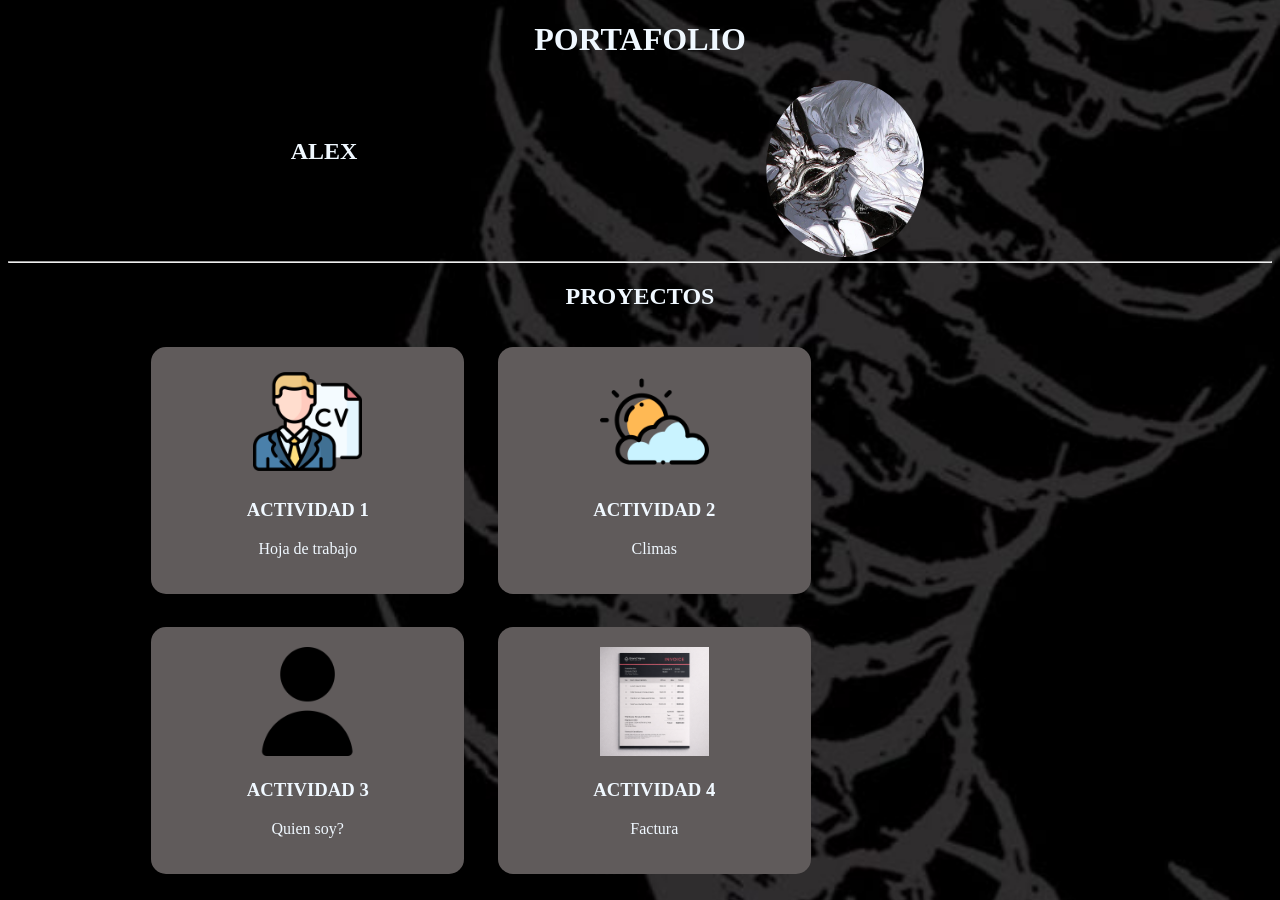
==== index.html @ b8ab176e "Subo proyecto completo limpio" ====
<!DOCTYPE html>
<html lang="en">
<head>
    <meta charset="UTF-8">
    <meta name="viewport" content="width=device-width, initial-scale=1.0">
    <title>PORTAFOLIO</title>
    <link rel="stylesheet" href="./style.css">
</head>
<body>
    <h1>PORTAFOLIO</h1>
    <nav class="derecha">
    <h2>ALEX</h2>
    </nav>
    <nav class="izquierda">
        <img src="imagenes/img.espacio.jpg" alt="portafolio_alex">
    </nav>
    <hr>
    <section class="actividades">
    <h2>PROYECTOS</h2>

    <nav>
            <a href="./Hoja de vida/perfil.HTML">
        <img src="imagenes/img.hoja de trabajo.png" alt="portafolio_alex">
        <h3>ACTIVIDAD 1</h3>
        <p>Hoja de trabajo</p>
    
        </a>

    </nav>
    <nav>
                <a href="./Clima/ejercicio.html">
        <img src="imagenes/img.climaofi.png" alt="portafolio_alex">
        <h3>ACTIVIDAD 2</h3>
        <p>Climas</p>
        </a>
    </nav>
    <nav>
                <a href="./Quien soy/orgejercicio3.html">
        <img src="imagenes/img.user_icon.webp" alt="portafolio_alex">
        <h3>ACTIVIDAD 3</h3>
        <p>Quien soy?</p>
        </a>
    </nav>
    <nav>
        <a href="./Facturas/factura.html">
            <img src="imagenes/factura.png" alt="portafolio_alex">
            <h3>ACTIVIDAD 4</h3>
            <p>Factura</p>
        </a>
    </nav>
</section>
</body>
</html>
---- style.css ----
body{
    color: aliceblue;
    background-image: url(imagenes/img.kan.jpeg);
    background-size:cover;
    background-repeat: no-repeat;
    background-position: center;
    background-attachment:fixed;
}

h1,h2{
    text-align: center;
}

.derecha{
    margin-top: 3%;
    text-align: center;
    width: 50%;
    float: left;
}

.izquierda{
    width: 50%;
    float: left;
}
.izquierda img{
    margin-left: 20%;
    width: 25%;
    border-radius:50%;

}
.actividades{
    width: 80%;
    margin: auto;
    text-align: center;
}
 .actividades nav{

    width: 27%;
    padding: 20px;
    float: left;
    margin: 1.66%;
    padding: 20px;
    border-radius: 15px;
    background-color: rgb(96, 91, 91);
    transition: 0.3s;
 }

 .actividades img{
    width: 40%;
 }
 .actividades button{
    width: 35%;
    border-radius: 15%;
    padding: 2%;
    cursor:grab;

 }
 a{
    color: aliceblue;
    text-decoration: none;
 }
 .actividades nav:hover{
    transform: scale(1.13);
    background-color: rgb(60, 58, 58);
 }
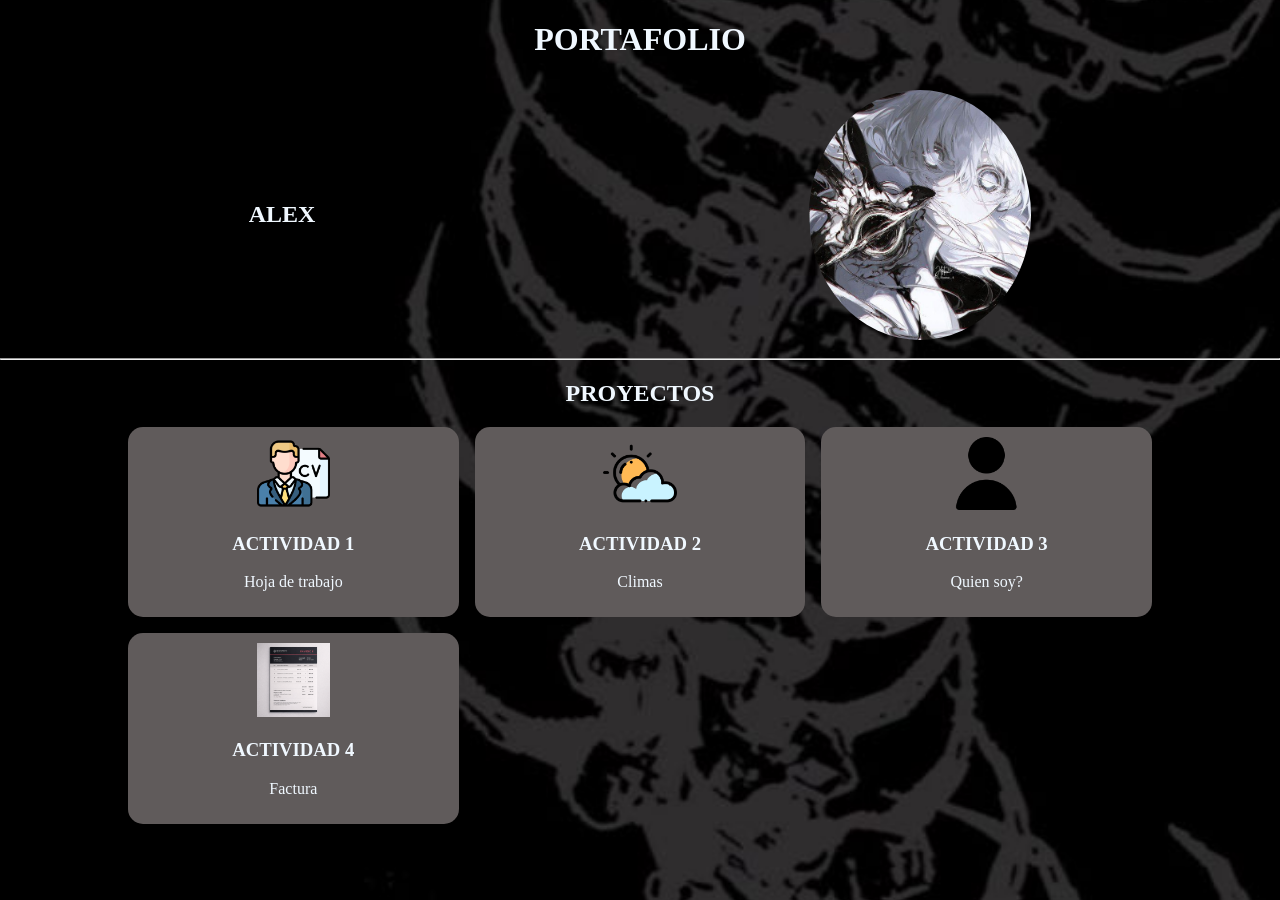
==== commit 548d7bdf: "actualizacion" ====
--- a/index.html
+++ b/index.html
@@ -8,46 +8,51 @@
 </head>
 <body>
     <h1>PORTAFOLIO</h1>
-    <nav class="derecha">
-    <h2>ALEX</h2>
-    </nav>
-    <nav class="izquierda">
-        <img src="imagenes/img.espacio.jpg" alt="portafolio_alex">
-    </nav>
+ 
+    <div class="perfil">
+        <nav class="derecha">
+            <h2>ALEX</h2>
+        </nav>
+        <nav class="izquierda">
+            <img src="imagenes/img.espacio.jpg" alt="portafolio_alex">
+        </nav>
+    </div>
+ 
     <hr>
+ 
     <section class="actividades">
-    <h2>PROYECTOS</h2>
-
-    <nav>
-            <a href="./Hoja de vida/perfil.HTML">
-        <img src="imagenes/img.hoja de trabajo.png" alt="portafolio_alex">
-        <h3>ACTIVIDAD 1</h3>
-        <p>Hoja de trabajo</p>
-    
-        </a>
-
-    </nav>
-    <nav>
+        <h2>PROYECTOS</h2>
+ 
+        <nav class="proyect">
+            <nav>
+                <a href="./Hoja de vida/perfil.HTML">
+                    <img src="imagenes/img.hoja de trabajo.png" alt="portafolio_alex">
+                    <h3>ACTIVIDAD 1</h3>
+                    <p>Hoja de trabajo</p>
+                </a>
+            </nav>
+            <nav>
                 <a href="./Clima/ejercicio.html">
-        <img src="imagenes/img.climaofi.png" alt="portafolio_alex">
-        <h3>ACTIVIDAD 2</h3>
-        <p>Climas</p>
-        </a>
-    </nav>
-    <nav>
+                    <img src="imagenes/img.climaofi.png" alt="portafolio_alex">
+                    <h3>ACTIVIDAD 2</h3>
+                    <p>Climas</p>
+                </a>
+            </nav>
+            <nav>
                 <a href="./Quien soy/orgejercicio3.html">
-        <img src="imagenes/img.user_icon.webp" alt="portafolio_alex">
-        <h3>ACTIVIDAD 3</h3>
-        <p>Quien soy?</p>
-        </a>
-    </nav>
-    <nav>
-        <a href="./Facturas/factura.html">
-            <img src="imagenes/factura.png" alt="portafolio_alex">
-            <h3>ACTIVIDAD 4</h3>
-            <p>Factura</p>
-        </a>
-    </nav>
-</section>
+                    <img src="imagenes/img.user_icon.webp" alt="portafolio_alex">
+                    <h3>ACTIVIDAD 3</h3>
+                    <p>Quien soy?</p>
+                </a>
+            </nav>
+            <nav>
+                <a href="./Facturas/factura.html">
+                    <img src="imagenes/factura.png" alt="portafolio_alex">
+                    <h3>ACTIVIDAD 4</h3>
+                    <p>Factura</p>
+                </a>
+            </nav>
+        </nav>
+    </section>
 </body>
 </html>
--- a/style.css
+++ b/style.css
@@ -1,66 +1,117 @@
+        body {
+            color: aliceblue;
+            background-image: url(imagenes/img.kan.jpeg);
+            background-size: cover;
+            background-position: center;
+            margin: 0;
+            padding: 0 
+        }
+ 
+        h1, h2 {
+            text-align: center;
+        }
+ 
+        .perfil {
+            width: 80%;
+            margin: auto;
+            display: flex;
+            flex-direction: row;
+            align-items: center;
+            justify-content: center;
+            gap: 10rem;
+            padding: 10px 0;
+            flex-wrap: wrap;
+        }
+ 
+        .derecha h2 {
+            margin: 0;
+        }
+ 
+        .izquierda {
+            display: flex;
+            justify-content: right;
+            align-items: right;
+        }
 
-body{
-    color: aliceblue;
-    background-image: url(imagenes/img.kan.jpeg);
-    background-size:cover;
-    background-repeat: no-repeat;
-    background-position: center;
-    background-attachment:fixed;
-}
+        .izquierda img {
+            width: 40%;
+            border-radius: 50%;
+        }
+ 
+        .actividades {
+            margin: auto;
+            text-align: center;
+        }
+ 
+        .proyect {
+            display: grid;
+            grid-template-columns: repeat(3, 1fr);
+            gap: 16px;
+            max-width: 80%;
+            margin: auto;
+        }
+ 
+       
+        .proyect nav {
+            padding: 10px;
+            border-radius: 15px;
+            background-color: rgb(96, 91, 91);
+            transition: 0.3s;
+            display: flex;
+            flex-direction: column;
+            align-items: center;
+            justify-content: center;
+        }
+ 
+        .actividades .proyect img {
+            width: 60%;
+            max-width: 100px;
+            height: auto;
+        }
+ 
+        .actividades button {
+            width: 35%;
+            border-radius: 15%;
+            padding: 2%;
+            cursor: grab;
+        }
 
-h1,h2{
-    text-align: center;
-}
+        .proyect a {
+            color: aliceblue;
+            text-decoration: none;
+            
+        }
 
-.derecha{
-    margin-top: 3%;
-    text-align: center;
-    width: 50%;
-    float: left;
-}
-
-.izquierda{
-    width: 50%;
-    float: left;
-}
-.izquierda img{
-    margin-left: 20%;
-    width: 25%;
-    border-radius:50%;
-
-}
-.actividades{
-    width: 80%;
-    margin: auto;
-    text-align: center;
-}
- .actividades nav{
-
-    width: 27%;
-    padding: 20px;
-    float: left;
-    margin: 1.66%;
-    padding: 20px;
-    border-radius: 15px;
-    background-color: rgb(96, 91, 91);
-    transition: 0.3s;
+        .proyect nav:hover{
+    transform: scale(1.13);
+    background-color: rgb(60, 58, 58);
  }
 
- .actividades img{
-    width: 40%;
- }
- .actividades button{
-    width: 35%;
-    border-radius: 15%;
-    padding: 2%;
-    cursor:grab;
 
- }
- a{
-    color: aliceblue;
-    text-decoration: none;
- }
- .actividades nav:hover{
-    transform: scale(1.13);
-    background-color: rgb(60, 58, 58);
- }+         @media (max-width: 850px) {
+            .proyect {
+                grid-template-columns: repeat(2, 1fr);
+            }
+        }
+ 
+        @media (max-width: 480px) {
+            .proyect {
+                grid-template-columns: 1fr;
+                max-width: 100%;
+            }
+        }
+ 
+        @media (max-width: 978px) {
+
+            .perfil {
+            width: 90%;}
+
+            .izquierda {
+            display: flex;
+            justify-content: center;
+            align-items: center;
+        }
+
+    
+        }
+        
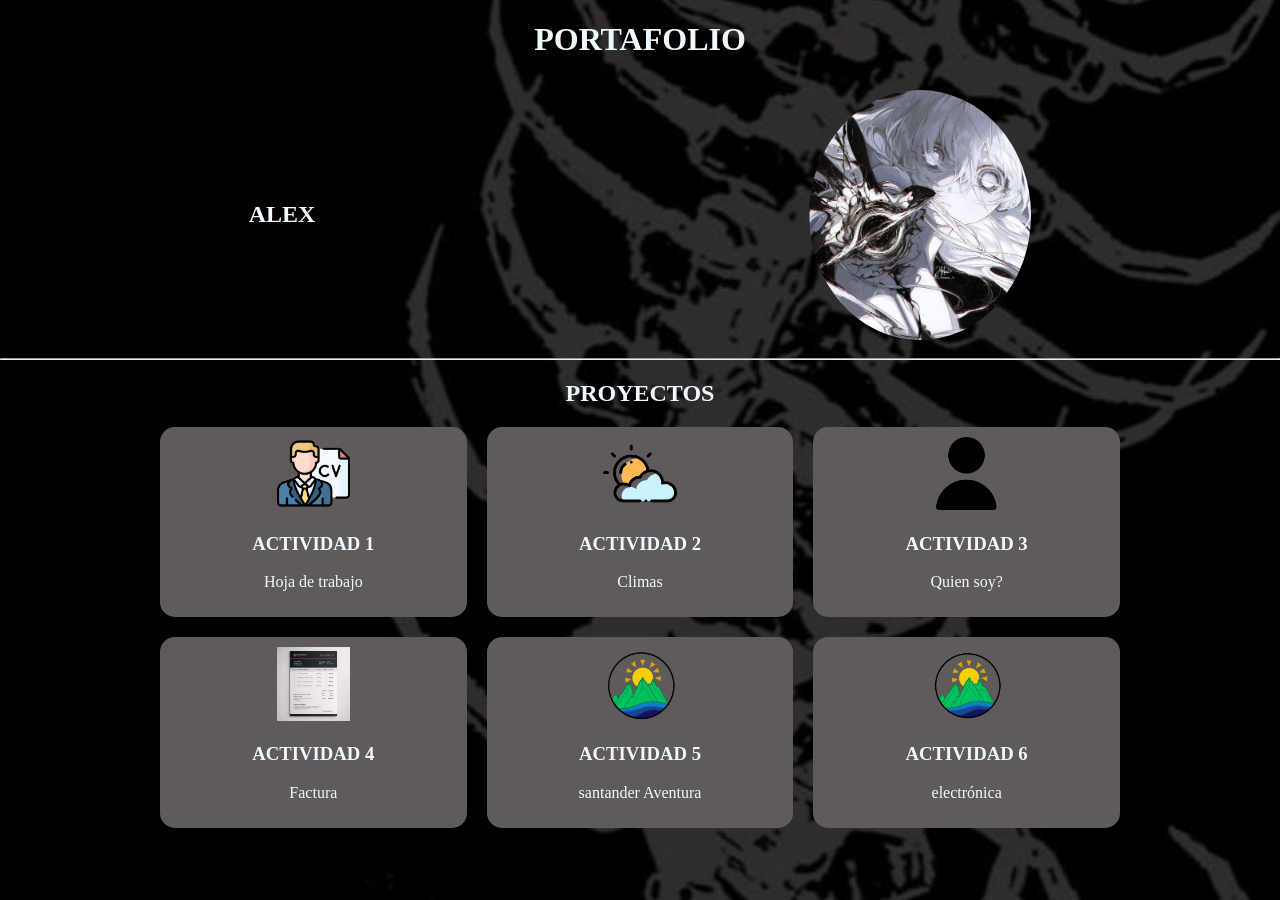
==== commit 283abba4: "Reseteo completo del repositorio sin LFS" ====
--- a/index.html
+++ b/index.html
@@ -52,6 +52,21 @@
                     <p>Factura</p>
                 </a>
             </nav>
+
+            <nav>
+                <a href="./santanderAv/index.html">
+                    <img src="imagenes/logo.png" alt="portafolio_alex">
+                    <h3>ACTIVIDAD 5</h3>
+                    <p>santander Aventura</p>
+                </a>
+            </nav>
+                        <nav>
+                <a href="./tienda_electrónica/index.html">
+                    <img src="imagenes/logo.png" alt="portafolio_alex">
+                    <h3>ACTIVIDAD 6</h3>
+                    <p>electrónica</p>
+                </a>
+            </nav>
         </nav>
     </section>
 </body>
--- a/style.css
+++ b/style.css
@@ -46,8 +46,9 @@
         .proyect {
             display: grid;
             grid-template-columns: repeat(3, 1fr);
-            gap: 16px;
-            max-width: 80%;
+            gap: 20px;
+            max-width: 75%;
+            height: auto;
             margin: auto;
         }
  
@@ -56,7 +57,7 @@
             padding: 10px;
             border-radius: 15px;
             background-color: rgb(96, 91, 91);
-            transition: 0.3s;
+            transition: 0.4s;
             display: flex;
             flex-direction: column;
             align-items: center;
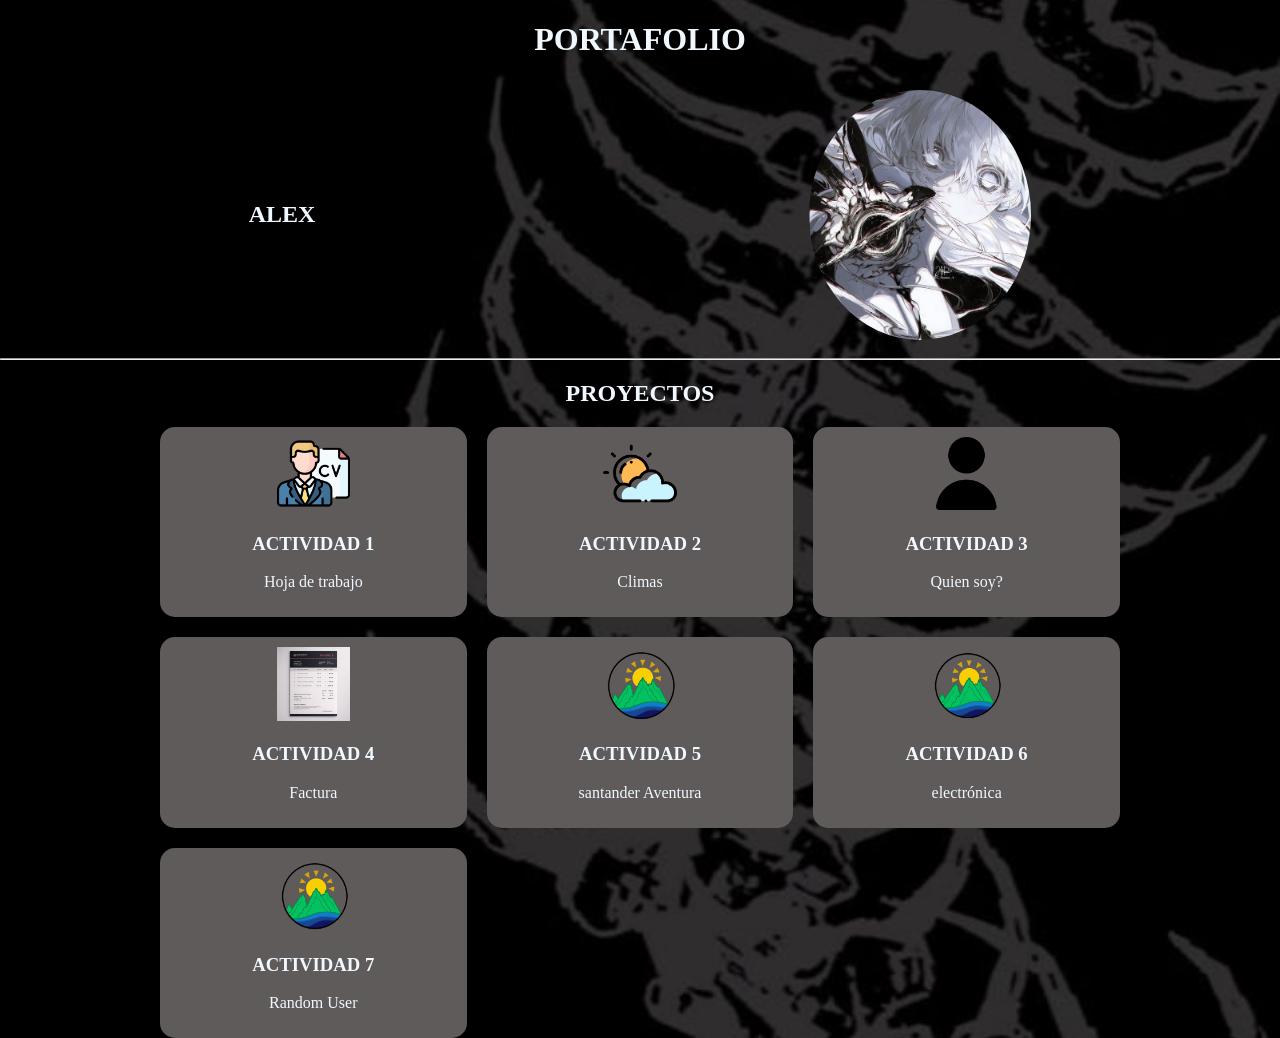
==== commit cdc3cacb: "Add navigation for Random User activity" ====
--- a/index.html
+++ b/index.html
@@ -67,7 +67,14 @@
                     <p>electrónica</p>
                 </a>
             </nav>
+            <nav>
+                <a href="./Random User/tarjeta.html">
+                    <img src="imagenes/logo.png" alt="portafolio_alex">
+                    <h3>ACTIVIDAD 7</h3>
+                    <p>Random User</p>
+                </a>
+            </nav>
         </nav>
     </section>
 </body>
-</html>+</html>
